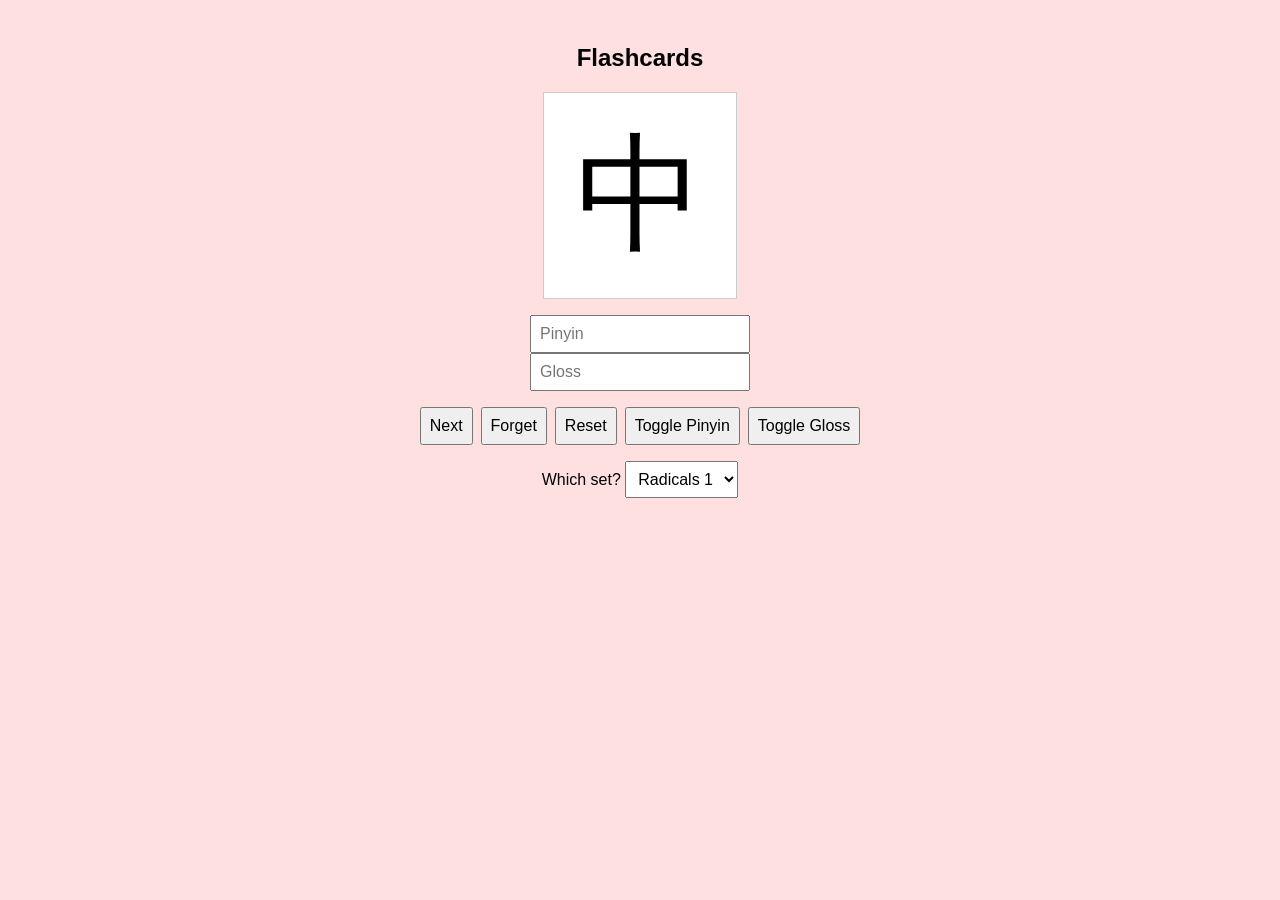
==== index.html @ 8c520509 "Structure code into html, js, css" ====
<!DOCTYPE html>
<html lang="en">
<head>
<meta charset="utf-8">
<meta name="viewport" content="width=device-width, initial-scale=1.0">

<title>Flashcards</title>

<link rel="stylesheet" href="styles.css">

<!-- Data -->
<script src="cards.js"></script>

<!-- Logic (deferred so DOM is ready) -->
<script src="app.js" defer></script>
</head>

<body>

<h2>Flashcards</h2>

<div id="card" class="card"></div>

<input type="text" id="pinyin" placeholder="Pinyin">
<input type="text" id="gloss" placeholder="Gloss">

<div class="controls">
  <button id="nextBtn">Next</button>
  <button id="forgetBtn">Forget</button>
  <button id="resetBtn">Reset</button>
  <button id="pinyinBtn">Toggle Pinyin</button>
  <button id="glossBtn">Toggle Gloss</button>
</div>

<p>
Which set?
<select id="setSelect"></select>
</p>

</body>
</html>
---- styles.css ----
body {
    font-family: sans-serif;
    display: flex;
    flex-direction: column;
    align-items: center;
    padding: 1rem;
    background: #FFE0E0;
  }
  
  .card {
    font-size: 10vw;
    max-font-size: 80px;
    background: white;
    padding: 1rem 2rem;
    border: 1px solid #ccc;
    margin-bottom: 1rem;
  }
  
  .controls {
    display: flex;
    flex-wrap: wrap;
    gap: 0.5rem;
    justify-content: center;
    margin-top: 1rem;
  }
  
  input, button, select {
    font-size: 1rem;
    padding: 0.5rem;
  }
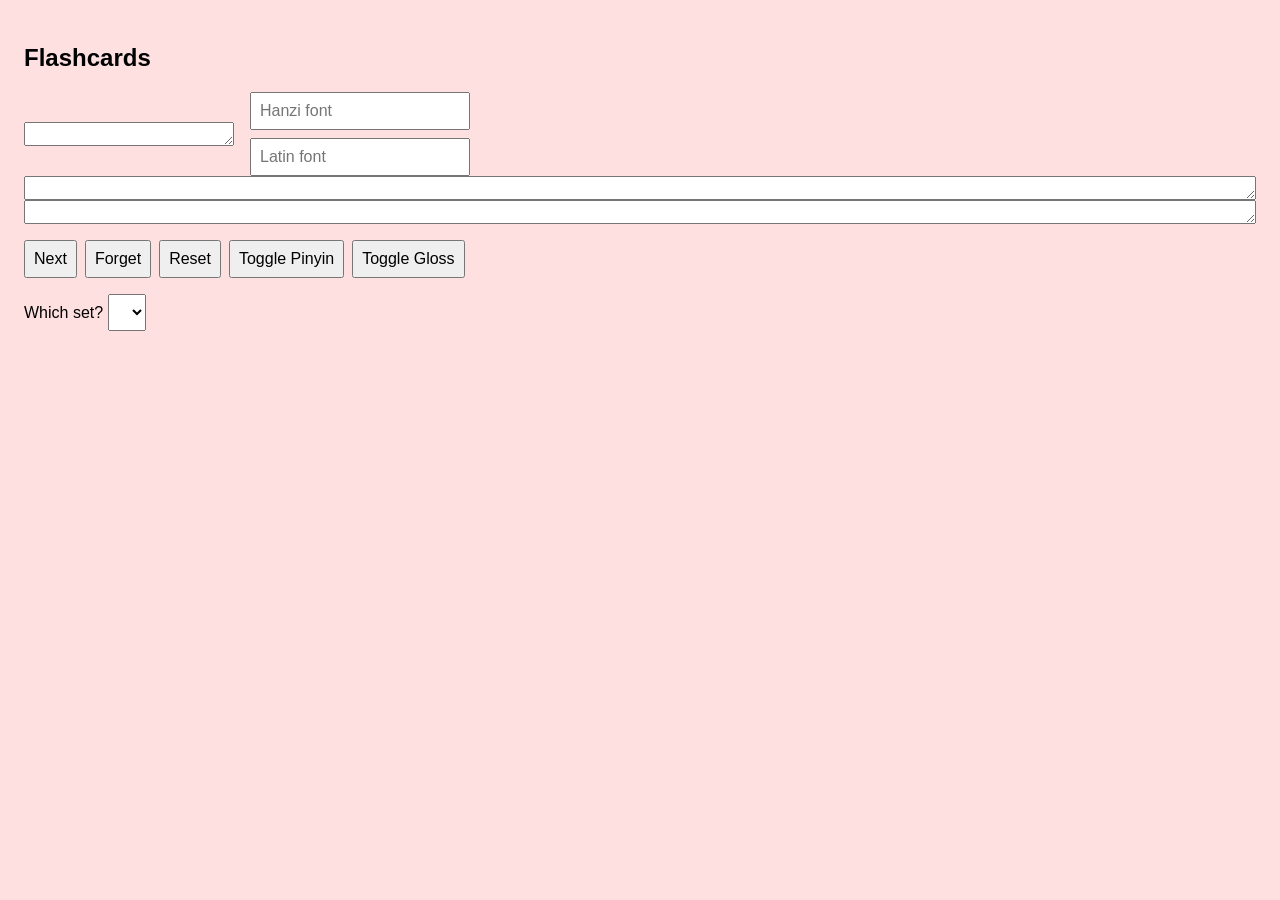
==== commit 85c85604: "Appearances" ====
--- a/index.html
+++ b/index.html
@@ -8,21 +8,39 @@
 
 <link rel="stylesheet" href="styles.css">
 
-<!-- Data -->
-<script src="cards.js"></script>
+<!-- Data  (disable if deck toggled by dropdown) -->
+<script src="decks_js/cedict_multichar.js"></script> 
 
 <!-- Logic (deferred so DOM is ready) -->
 <script src="app.js" defer></script>
+
+<!-- Handles deck dropdown 
+<script src="manifest.js"></script>
+<script src="deck-loader.js" defer></script>
+-->
+
 </head>
 
 <body>
 
 <h2>Flashcards</h2>
 
-<div id="card" class="card"></div>
+<div class="main-row">
+  <textarea id="card" rows="1" cols="20" spellcheck="false"></textarea>
+  <!-- <div id="card" class="card"></div> -->
 
-<input type="text" id="pinyin" placeholder="Pinyin">
-<input type="text" id="gloss" placeholder="Gloss">
+  <div class="font-controls">
+    <input type="text" id="hanziFont" placeholder="Hanzi font">
+    <!-- <input type="number" id="hanziSize" value="48"> -->
+  
+    <input type="text" id="latinFont" placeholder="Latin font">
+    <!-- <input type="number" id="latinSize" value="24"> -->
+  </div>
+</div>
+
+<textarea id="pinyin" rows="1" cols="20" spellcheck="false"></textarea>
+<textarea id="gloss" rows="1" cols="20" spellcheck="false"></textarea>
+
 
 <div class="controls">
   <button id="nextBtn">Next</button>
@@ -30,6 +48,11 @@
   <button id="resetBtn">Reset</button>
   <button id="pinyinBtn">Toggle Pinyin</button>
   <button id="glossBtn">Toggle Gloss</button>
+  
+  <!-- Handles deck dropdown
+  <select id="deckSelect"></select> 
+  -->
+
 </div>
 
 <p>
--- a/styles.css
+++ b/styles.css
@@ -2,29 +2,67 @@
     font-family: sans-serif;
     display: flex;
     flex-direction: column;
-    align-items: center;
+    align-items: left;
     padding: 1rem;
     background: #FFE0E0;
   }
+
+textarea {
+    font-family: inherit;
+    font-size: inherit;
+    line-height: inherit;
+  }
+
+.main-row {
+    display: flex;
+    align-items: center;
+    justify-content: left; /* keeps card centered overall */
+    gap: 1rem;
+    width: 100%;
+  }
   
-  .card {
-    font-size: 10vw;
+.card {
+    font-size: 30vw;
     max-font-size: 80px;
+    resize: both;
+    overflow: auto;
     background: white;
     padding: 1rem 2rem;
     border: 1px solid #ccc;
-    margin-bottom: 1rem;
+    align-items: left;
+    justify-content: left; /* keeps card centered overall */
+  }
+ 
+  .font-controls {
+    display: grid;
+    grid-template-rows: auto auto;
+    gap: 0.5rem;
+    grid-column: 3;
+  }
+
+.font-controls input[type="number"] {
+    width: 4ch;
   }
   
-  .controls {
+.controls {
     display: flex;
     flex-wrap: wrap;
     gap: 0.5rem;
-    justify-content: center;
+    justify-content: left;
     margin-top: 1rem;
   }
   
-  input, button, select {
+input, button, select {
     font-size: 1rem;
     padding: 0.5rem;
-  }+  }
+  
+/*
+.input-grid {
+    display: grid;
+    grid-template-columns: 1fr 1fr 1fr;
+    gap: 0.5rem;
+    max-width: 500px;
+  }
+*/
+
